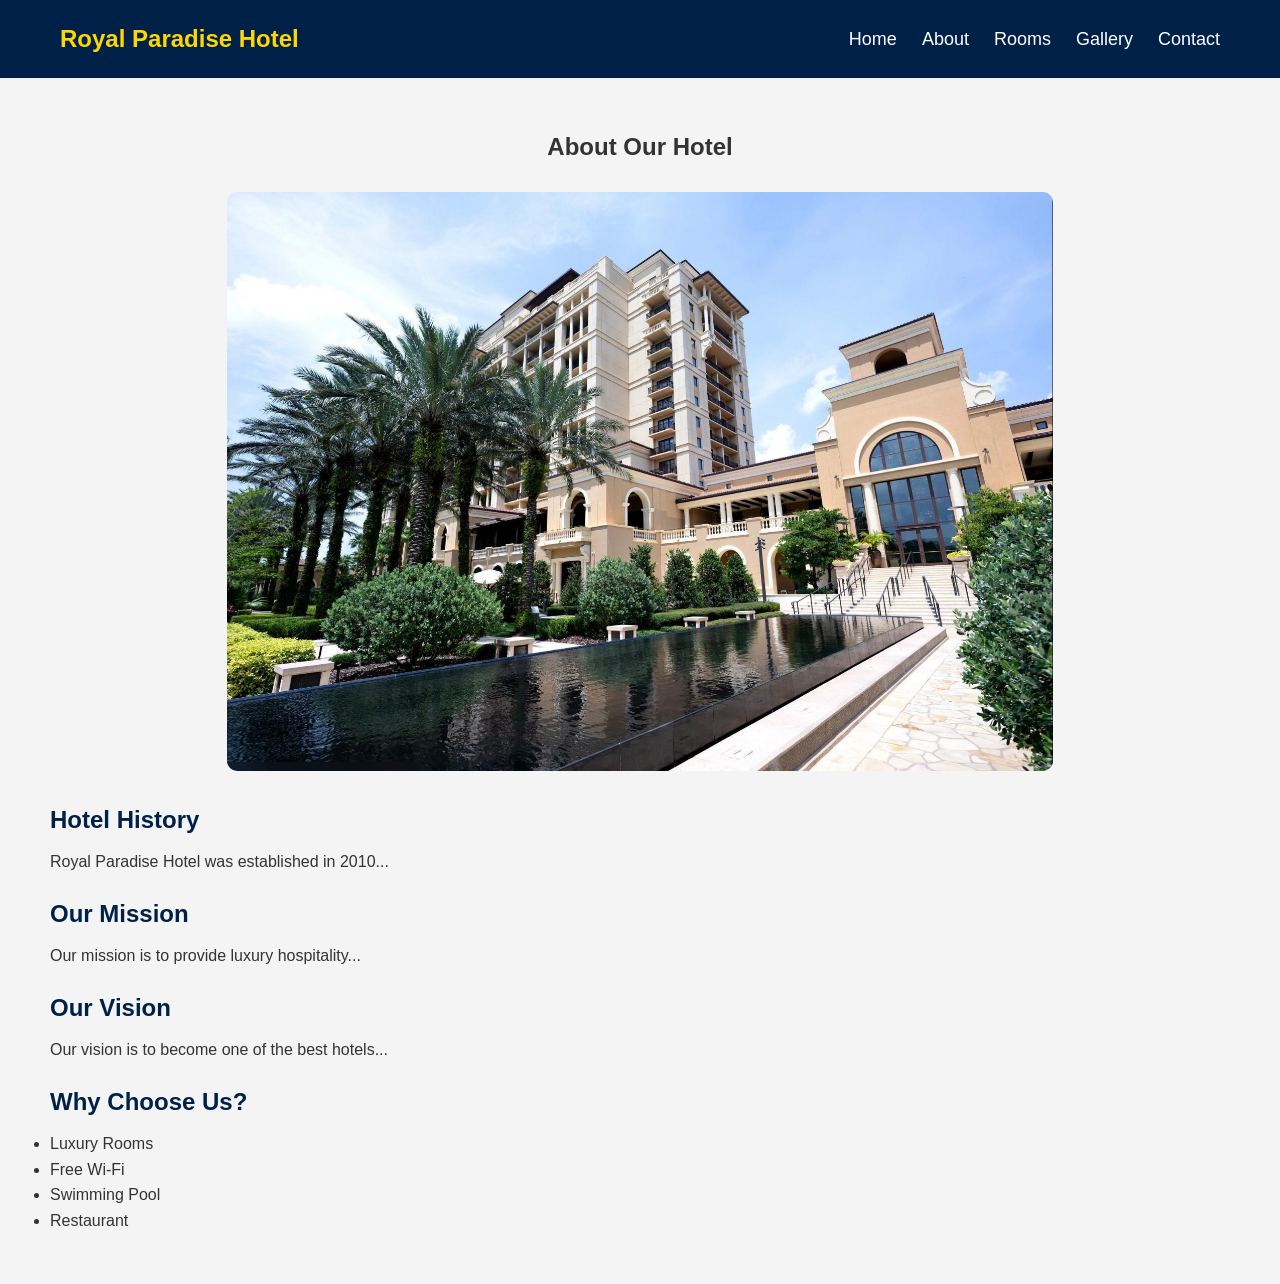
==== about.html @ d324c6e1 "Add files via upload" ====
<!DOCTYPE html>
<html lang="en">

<head>

    <meta charset="UTF-8">

    <meta name="viewport" content="width=device-width, initial-scale=1.0">

    <title>Royal Paradise Hotel | About</title>

    <meta name="description"
          content="Learn about Royal Paradise Hotel, our history, mission, vision and commitment to luxury hospitality.">

    <meta name="keywords"
          content="About Hotel, Luxury Hotel, Hotel History, Mission, Vision">

    <link rel="stylesheet" href="css/style.css">

</head>

<body>

    <!-- Navigation Bar -->

    <header>

        <div class="logo">
            <h2>Royal Paradise Hotel</h2>
        </div>

        <nav>
            <ul>
                <li><a href="index.html">Home</a></li>

                <li><a href="about.html">About</a></li>

                <li><a href="rooms.html">Rooms</a></li>

                <li><a href="gallery.html">Gallery</a></li>

                <li><a href="contact.html">Contact</a></li>
            </ul>
        </nav>

    </header>

    <!-- About Section -->

   <section class="about">

    <h1>About Our Hotel</h1>

    <img src="images/hotel1.jpg"
         alt="Royal Paradise Hotel Building"
         class="about-image">

    <h2>Hotel History</h2>

    <p>
        Royal Paradise Hotel was established in 2010...
    </p>

    <h2>Our Mission</h2>

    <p>
        Our mission is to provide luxury hospitality...
    </p>

    <h2>Our Vision</h2>

    <p>
        Our vision is to become one of the best hotels...
    </p>

    <h2>Why Choose Us?</h2>

    <ul>

        <li>Luxury Rooms</li>

        <li>Free Wi-Fi</li>

        <li>Swimming Pool</li>

        <li>Restaurant</li>

    </ul>

</section>
---- css/style.css ----
/* ===========================
   GENERAL STYLES
=========================== */

*{
    margin:0;
    padding:0;
    box-sizing:border-box;
    font-family:Arial, Helvetica, sans-serif;
}

body{
    background:#f4f4f4;
    color:#333;
    line-height:1.6;
}

/* ===========================
   NAVIGATION BAR
=========================== */

header{
    background:#002147;
    color:white;
    display:flex;
    justify-content:space-between;
    align-items:center;
    padding:20px 60px;
}

.logo h2{
    color:#FFD700;
}

nav ul{
    list-style:none;
    display:flex;
}

nav ul li{
    margin-left:25px;
}

nav ul li a{
    color:white;
    text-decoration:none;
    font-size:18px;
    transition:0.3s;
}

nav ul li a:hover{
    color:#FFD700;
}

/* ===========================
   HERO SECTION
=========================== */

.hero{
    background:url("../images/hero.jpg") center/cover no-repeat;
    height:90vh;
    display:flex;
    justify-content:center;
    align-items:center;
    text-align:center;
    color:white;
}

.hero-text{
    background:rgba(0,0,0,0.5);
    padding:40px;
    border-radius:10px;
}

.hero h1{
    font-size:50px;
}

.hero p{
    margin:20px 0;
    font-size:22px;
}

/* ===========================
   BUTTON
=========================== */

.btn{
    display:inline-block;
    background:#FFD700;
    color:#002147;
    padding:12px 30px;
    text-decoration:none;
    border-radius:6px;
    font-weight:bold;
    transition:0.3s;
}

.btn:hover{
    background:white;
    color:#002147;
}

/* ===========================
   FACILITIES
=========================== */

.facilities{
    padding:60px;
    text-align:center;
}

.facility-container{
    display:grid;
    grid-template-columns:repeat(auto-fit,minmax(220px,1fr));
    gap:25px;
    margin-top:30px;
}

.card{
    background:white;
    padding:30px;
    border-radius:10px;
    box-shadow:0px 5px 10px rgba(0,0,0,0.2);
    transition:0.3s;
}

.card:hover{
    transform:translateY(-8px);
}

/* ===========================
   ABOUT PAGE
=========================== */

.about{
    padding:50px;
}

.about h1{
    text-align:center;
    margin-bottom:25px;
}

.about-image{
    display:block;
    width:70%;
    margin:auto;
    border-radius:10px;
    margin-bottom:30px;
}

.about h2{
    color:#002147;
    margin-top:20px;
}

.about p,
.about ul{
    margin-top:10px;
}

/* ===========================
   ROOMS PAGE
=========================== */

.rooms{
    padding:50px;
    text-align:center;
}

.room-container{
    display:flex;
    justify-content:center;
    flex-wrap:wrap;
    gap:30px;
    margin-top:30px;
}

.room-card{
    width:320px;
    background:white;
    border-radius:12px;
    box-shadow:0px 5px 10px rgba(0,0,0,0.2);
    padding:20px;
    transition:0.3s;
}

.room-card:hover{
    transform:scale(1.03);
}

.room-card img{
    width:100%;
    height:220px;
    object-fit:cover;
    border-radius:10px;
}

.room-card h2{
    margin:15px 0;
}

.room-card h3{
    color:#002147;
    margin:15px 0;
}

/* ===========================
   GALLERY PAGE
=========================== */

.gallery{
    padding:50px;
    text-align:center;
}

.gallery-container{
    display:grid;
    grid-template-columns:repeat(auto-fit,minmax(300px,1fr));
    gap:25px;
    margin-top:30px;
}

.gallery-card{
    background:white;
    border-radius:12px;
    overflow:hidden;
    box-shadow:0px 5px 10px rgba(0,0,0,0.2);
    transition:0.3s;
}

.gallery-card:hover{
    transform:scale(1.03);
}

.gallery-card img{
    width:100%;
    height:220px;
    object-fit:cover;
}

.gallery-card h3{
    padding:15px;
}

/* ===========================
   CONTACT PAGE
=========================== */

.contact{
    padding:50px;
}

.contact h1{
    text-align:center;
    margin-bottom:30px;
}

.contact-container{
    display:flex;
    justify-content:space-between;
    gap:30px;
    flex-wrap:wrap;
}

.contact-info,
.booking-form{
    flex:1;
    min-width:320px;
    background:white;
    padding:25px;
    border-radius:10px;
    box-shadow:0px 5px 10px rgba(0,0,0,0.2);
}

.contact-info p{
    margin:15px 0;
}

.map-image{
    width:100%;
    border-radius:10px;
    margin-top:20px;
}

.booking-form label{
    display:block;
    margin-top:15px;
    font-weight:bold;
}

.booking-form input{
    width:100%;
    padding:10px;
    margin-top:5px;
    border:1px solid #ccc;
    border-radius:5px;
}

.booking-form button{
    width:100%;
    margin-top:20px;
    padding:12px;
    border:none;
    background:#FFD700;
    color:#002147;
    border-radius:5px;
    cursor:pointer;
    font-size:16px;
    font-weight:bold;
}

.booking-form button:hover{
    background:#002147;
    color:white;
}

/* ===========================
   FOOTER
=========================== */

footer{
    background:#002147;
    color:white;
    text-align:center;
    padding:30px;
    margin-top:40px;
}

footer h3{
    color:#FFD700;
    margin-bottom:10px;
}

footer p{
    margin:8px 0;
}

/* =====================================
   RESPONSIVE DESIGN
===================================== */

@media screen and (max-width:768px){

/* Navigation */

header{
    flex-direction:column;
    padding:20px;
}

.logo{
    margin-bottom:15px;
}

nav ul{
    flex-direction:column;
    width:100%;
    text-align:center;
}

nav ul li{
    margin:10px 0;
}

/* Hero Section */

.hero{
    height:70vh;
    padding:20px;
}

.hero-text{
    width:100%;
    padding:20px;
}

.hero h1{
    font-size:32px;
}

.hero p{
    font-size:18px;
}

/* Buttons */

.btn{
    padding:10px 20px;
    font-size:16px;
}

/* Facilities */

.facility-container{
    grid-template-columns:1fr;
}

.card{
    width:100%;
}

/* About */

.about{
    padding:20px;
}

.about-image{
    width:100%;
}

/* Rooms */

.room-container{
    flex-direction:column;
    align-items:center;
}

.room-card{
    width:95%;
}

/* Gallery */

.gallery-container{
    grid-template-columns:1fr;
}

.gallery-card img{
    height:220px;
}

/* Contact */

.contact-container{
    flex-direction:column;
}

.contact-info,
.booking-form{
    width:100%;
}

/* Form */

.booking-form input,
.booking-form button{
    width:100%;
}

/* Footer */

footer{
    padding:20px;
    font-size:15px;
}

}
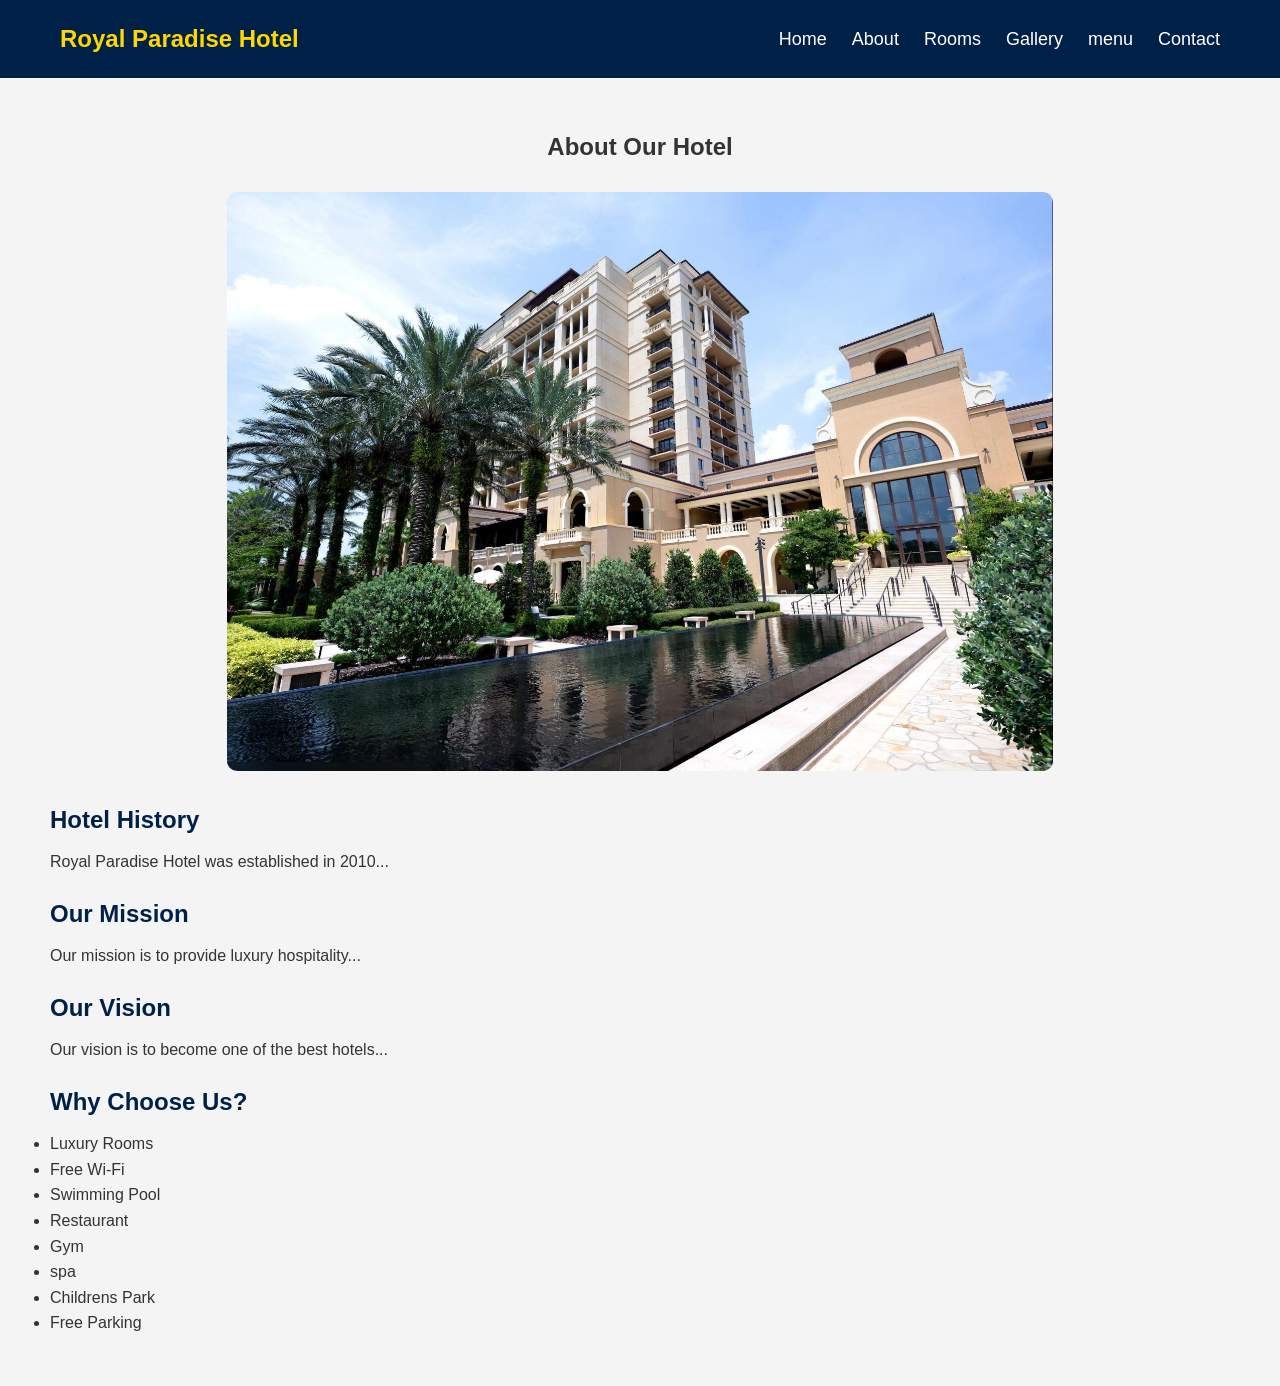
==== commit 28f5c219: "Add files via upload" ====
--- a/about.html
+++ b/about.html
@@ -38,9 +38,13 @@
                 <li><a href="rooms.html">Rooms</a></li>
 
                 <li><a href="gallery.html">Gallery</a></li>
+                
+                <li><a href="menu.html">menu</a></li>   
 
                 <li><a href="contact.html">Contact</a></li>
+             
             </ul>
+            
         </nav>
 
     </header>
@@ -85,6 +89,15 @@
 
         <li>Restaurant</li>
 
+        <li>Gym</li>
+
+        <li>spa</li>
+
+        <li>Childrens Park</li>
+
+        <li>Free Parking</li>
+
+
     </ul>
 
 </section>
--- a/css/style.css
+++ b/css/style.css
@@ -290,12 +290,21 @@
     font-weight:bold;
 }
 
-.booking-form input{
-    width:100%;
+.booking-form input,
+.booking-form select{
+
+    width:100%;
+
     padding:10px;
+
     margin-top:5px;
+
     border:1px solid #ccc;
+
     border-radius:5px;
+
+    font-size:16px;
+
 }
 
 .booking-form button{
@@ -457,4 +466,208 @@
     font-size:15px;
 }
 
+}
+
+/* ===========================
+   RESTAURANT MENU
+=========================== */
+
+.menu{
+
+    padding:60px 8%;
+
+    background:#f4f4f4;
+
+    text-align:center;
+
+}
+
+.menu h1{
+
+    color:#002147;
+
+    font-size:42px;
+
+    margin-bottom:40px;
+
+}
+
+/* Menu Grid */
+
+.menu-container{
+
+    display:grid;
+
+    grid-template-columns:repeat(auto-fit,minmax(320px,1fr));
+
+    gap:35px;
+
+}
+
+/* Menu Card */
+
+.menu-card{
+
+    background:white;
+
+    border-radius:15px;
+
+    overflow:hidden;
+
+    box-shadow:0 8px 20px rgba(0,0,0,0.15);
+
+    transition:0.3s;
+
+}
+
+.menu-card:hover{
+
+    transform:translateY(-10px);
+
+}
+
+.menu-card img{
+
+    width:100%;
+
+    height:230px;
+
+    object-fit:cover;
+
+}
+
+.menu-card h2{
+
+    color:#002147;
+
+    margin:20px 0;
+
+}
+
+/* Chef Special Badge */
+
+.chef-special{
+
+    display:inline-block;
+
+    background:#FFD700;
+
+    color:#002147;
+
+    padding:8px 18px;
+
+    border-radius:30px;
+
+    font-weight:bold;
+
+    margin-bottom:15px;
+
+}
+
+/* Menu List */
+
+.menu-card ul{
+
+    list-style:none;
+
+    padding:20px;
+
+}
+
+.menu-card li{
+
+    display:flex;
+
+    justify-content:space-between;
+
+    padding:12px 0;
+
+    border-bottom:1px solid #ddd;
+
+    font-size:17px;
+
+}
+
+/* Reserve Button */
+
+.reserve-btn{
+
+    display:inline-block;
+
+    margin-top:50px;
+
+    padding:15px 35px;
+
+    background:#002147;
+
+    color:white;
+
+    text-decoration:none;
+
+    border-radius:8px;
+
+    font-size:18px;
+
+    font-weight:bold;
+
+    transition:0.3s;
+
+}
+
+.reserve-btn:hover{
+
+    background:#FFD700;
+
+    color:#002147;
+
+}
+/* Booking Summary */
+
+#bookingSummary{
+
+margin-top:20px;
+
+padding:20px;
+
+background:#f8f8f8;
+
+border-left:5px solid gold;
+
+border-radius:10px;
+
+font-size:17px;
+
+line-height:1.8;
+
+box-shadow:0 2px 8px rgba(0,0,0,0.1);
+
+}
+
+#totalCost{
+
+font-weight:bold;
+
+color:#002147;
+
+background:#fff7d6;
+
+font-size:18px;
+
+}
+textarea{
+
+width:100%;
+
+padding:10px;
+
+margin-top:5px;
+
+border:1px solid #ccc;
+
+border-radius:5px;
+
+font-size:16px;
+
+resize:vertical;
+
 }
